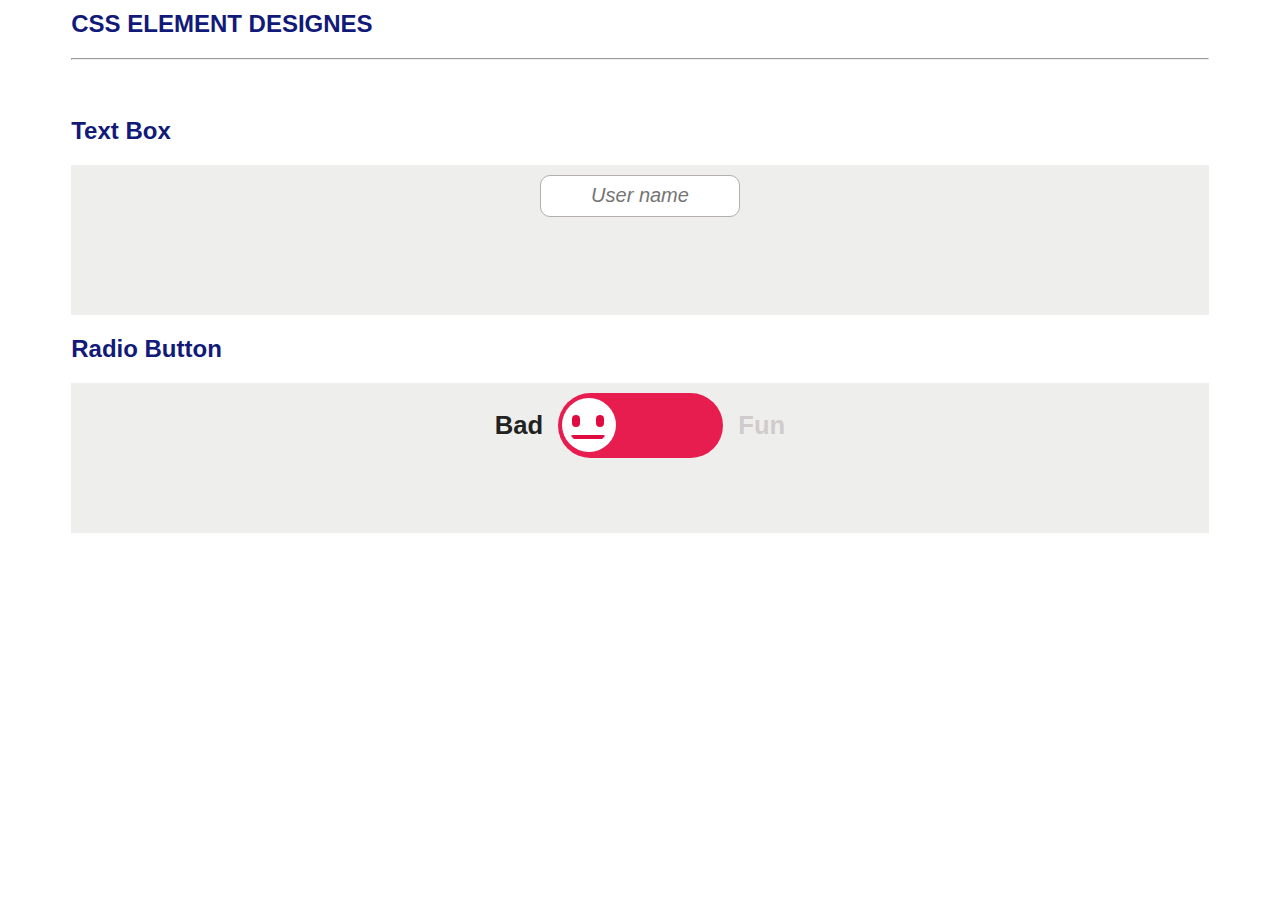
==== index.html @ 6ce6f722 "uiexpert" ====
<html>
    <head>
        <title>Text box design</title>
        <style>
        body{
            text-align: center;
        }
        .class-a1{
            border-radius: 10px;
            border: solid #b3adad 1px;
            text-align: center;
            height: 42px;
            width: 200px;
            font-size: 20px;
            font-style: italic;    
            color: #4d5f4d;


        }
        h2{
            font-family: Arial, Helvetica, sans-serif;
            color: #121a79;
        }

        input:focus
        {
            outline: none;
        }
        .content{
            margin-top: 10px;
            margin-left: auto;
            margin-right: auto;
            width: 90%;
        }
        .hrtop{
            color: gray;
            margin-bottom : 57px;
        }
        .left{
            text-align: left;
        }
        .innerdiv{
            background: #686d561c;
            min-block-size: 150px;
        }
        .innercontent{
            padding-top: 10px;
        }

.normal-container {
	position: absolute;
	height: 100%;
	width: 100%;
}

.smile-rating-container {
	position: relative;
	height: 10%;
	min-width: 220px;
	max-width: 520px;
	margin: auto;
	font-family: 'Roboto', sans-serif;
	top: 20%;
}

.submit-rating {
	display: flex;
	align-items: center;
	justify-content: center;
}
.rating-label {
	position: relative;
	font-size: 1.6em;
	text-align: center;
	flex: 0.34;
	z-index: 3;
	font-weight: bold;
	cursor: pointer;
	color: #d0cccd;
	transition: 500ms;
}
.rating-label:hover, .rating-label:active {
	color: #d0cccd;
}
.rating-label-fun {
	left: -58px;	
	text-align: right;
}
.rating-label-meh {
	left: 58px;	
	text-align: left;
	color: #222;
}
.smile-rating-container input {
	display: none;
}

.smile-rating-toggle-container {
	
}

.toggle-rating-pill {
	position: relative;
	height: 65px;
	width: 165px;
	background: #e71d50;
	border-radius: 500px;
	transition: all 500ms;
}

.smile-rating-toggle {
	position: absolute;
	width: 54px;
	height: 54px;
	background-color: white;
	left: 182px;
	border-radius: 500px;
	transition: all 500ms;
	z-index: 4;
}
.rating-eye {
	position: absolute;
	height: 12px;
	width: 8px;
	top: 22px;
	background: #e00c41;
	border-radius: 500px;
	z-index: 5;
	transition: all 440ms;
	animation: blink-eye 3s infinite;
}
@keyframes blink-eye {
	0% {
		height: 12px;
		width: 8px;
		top: 22px;
	}
	20% {
		height: 12px;
		width: 8px;
		top: 22px;
	}
	40% {
		height: 12px;
		width: 8px;
		top: 22px;		
	}
	60% {
		height: 12px;
		width: 8px;
		top: 22px;
	}
	80% {
		height: 12px;
		width: 8px;
		top: 22px;
	}
	90% {
		height: 12px;
		width: 8px;
		top: 22px;		
	}
	95% {
		height: 2px;
		width: 8px;
		top: 30px;
	}
	100% {
		height: 12px;
		width: 8px;
		top: 22px;
	}
}
.rating-eye-left {
	left: 192px;
}
.rating-eye-right {
	left: 216px;
}

.mouth {
	position: absolute;
	width: 28px;
	height: 20px;
	z-index: 6;
	border: 4px solid #e00c41;
	border-radius: 10%;
	border-bottom-color: rgba(1,1,1,0);
	border-right-color: rgba(1,1,1,0);
	border-left-color: rgba(1,1,1,0);
	top: 42px;
	left: 190px;
	transition: all 500ms;
}

/*
Toggle Changes
*/

#meh:checked~.rating-label-meh {
	color: #555e63;
}
#fun:checked~.rating-label-meh {
	color: #d0cccd;
}
#fun:checked~.mouth {
	border: 4px solid #00b9ee;
	border-bottom-color: rgba(1,1,1,0);
	border-right-color: rgba(1,1,1,0);
	border-left-color: rgba(1,1,1,0);
	top: 23px;
	left: 291px;
	transform: rotateX(180deg);
	border-radius: 100%;
}

#fun:checked~.rating-label-fun {
	color: #555e63;
}
#fun:checked~.smile-rating-toggle {
	left: 282px;
}

#fun:checked~.rating-eye-left {
	left: 292px;
}
#fun:checked~.rating-eye-right {
	left: 316px;
}

#fun:checked~.toggle-rating-pill {
	background-color: #00b9ee;
}

#fun:checked~.rating-eye {
	background-color: #00b9ee;
}


@media only screen and (max-width:524px) {
	.normal-container {
		position: absolute;
		height: 100%;
		width: 100%;
	}
	.smile-rating-container {
		position: relative;
		height: 10%;
		width: 490px;
		margin: auto;
		font-family: 'Roboto', sans-serif;
		top: 20%;
	}

	.submit-rating {
		display: flex;
		align-items: center;
		justify-content: center;
	}
	.rating-label {
		position: relative;
		font-size: 1.6em;
		text-align: center;
		flex: 0.34;
		z-index: 3;
		font-weight: bold;
		cursor: pointer;
		color: #d0cccd;
		transition: 500ms;
	}
	.rating-label:hover, .rating-label:active {
		color: #d0cccd;
	}
	.rating-label-fun {
		left: -58px;	
		text-align: right;
	}
	.rating-label-meh {
		left: 50px;	
		text-align: left;
		color: #222;
	}
	.smile-rating-container input {
		display: none;
	}

	.smile-rating-toggle-container {

	}

	.toggle-rating-pill {
		position: relative;
		height: 65px;
		width: 165px;
		background: #d0cccd;
		border-radius: 500px;
		transition: all 500ms;
	}

	.smile-rating-toggle {
		position: absolute;
		width: 54px;
		height: 54px;
		background-color: white;
		left: 168px;
		border-radius: 500px;
		transition: all 500ms;
		z-index: 4;
	}
	.rating-eye {
		position: absolute;
		height: 12px;
		width: 8px;
		background: #d0cccd;
		border-radius: 500px;
		top: 22px;
		z-index: 5;
		transition: all 440ms;
	}
	.rating-eye-left {
		left: 180px;
	}
	.rating-eye-right {
		left: 201px;
	}

	.mouth {
		position: absolute;
		width: 28px;
		height: 20px;
		z-index: 6;
		border: 4px solid #d0cccd;
		border-radius: 10%;
		border-bottom-color: rgba(1,1,1,0);
		border-right-color: rgba(1,1,1,0);
		border-left-color: rgba(1,1,1,0);
		top: 42px;
		left: 177px;
		transition: all 500ms;
	}

	/*
	Toggle Changes
	*/

	#meh:checked~.rating-label-meh {
		color: #555e63;
	}
	#fun:checked~.rating-label-meh {
		color: #d0cccd;
	}
	#fun:checked~.mouth {
		border: 4px solid #00b9ee;
		border-bottom-color: rgba(1,1,1,0);
		border-right-color: rgba(1,1,1,0);
		border-left-color: rgba(1,1,1,0);
		top: 23px;
		left: 275px;
		transform: rotateX(180deg);
		border-radius: 100%;
	}

	#fun:checked~.rating-label-fun {
		color: #555e63;
	}
	#fun:checked~.smile-rating-toggle {
		left: 266px;
	}

	#fun:checked~.rating-eye-left {
		left: 275px;
	}
	#fun:checked~.rating-eye-right {
		left: 300px;
	}

	#fun:checked~.toggle-rating-pill {
		background-color: #00b9ee;
	}

	#fun:checked~.rating-eye {
		background-color: #00b9ee;
	}

}


        </style>
        <script>

        </script>
    </head>
    <body>
        <div class = 'content'>
            <div class="left">
                    <h2> CSS ELEMENT DESIGNES</h2>
            </div>
               
                <hr class="hrtop"/>


                <div id="textbox">
                        <div class="left">
                            <h2>Text Box</h2>
                        </div>
                        <div class="innerdiv">
                            <div class="innercontent">
                                    <input class="class-a1"type="text" name = "user" placeholder="User name" id = "user" spellcheck="false"/>
                            </div>
                        </div>
                        
                </div>

                <div>
                    <div class="left">
                        <h2>Radio Button</h2>
                    </div>
                    <div class="innerdiv">
                        <div class="innercontent">
                                        <div class="smile-rating-container">
                                            <div class="smile-rating-toggle-container">
                                                <form class="submit-rating">
                                                    <input id="meh"  name="satisfaction" type="radio" /> 
                                                    <input id="fun" name="satisfaction" type="radio" /> 
                                                    <label for="meh" class="rating-label rating-label-meh">Bad</label>
                                                    <div class="smile-rating-toggle"></div>
                                                    
                                                    <div class="rating-eye rating-eye-left"></div>
                                                    <div class="rating-eye rating-eye-right"></div>
                                                    
                                                    <div class="mouth rating-eye-bad-mouth"></div>
                                                    
                                                    <div class="toggle-rating-pill"></div>
                                                    <label for="fun" class="rating-label rating-label-fun">Fun</label>
                                                </form>
                                            </div>
                                        </div>
                        </div>
                    </div>

                </div>
        </div>
    </body>
</html>
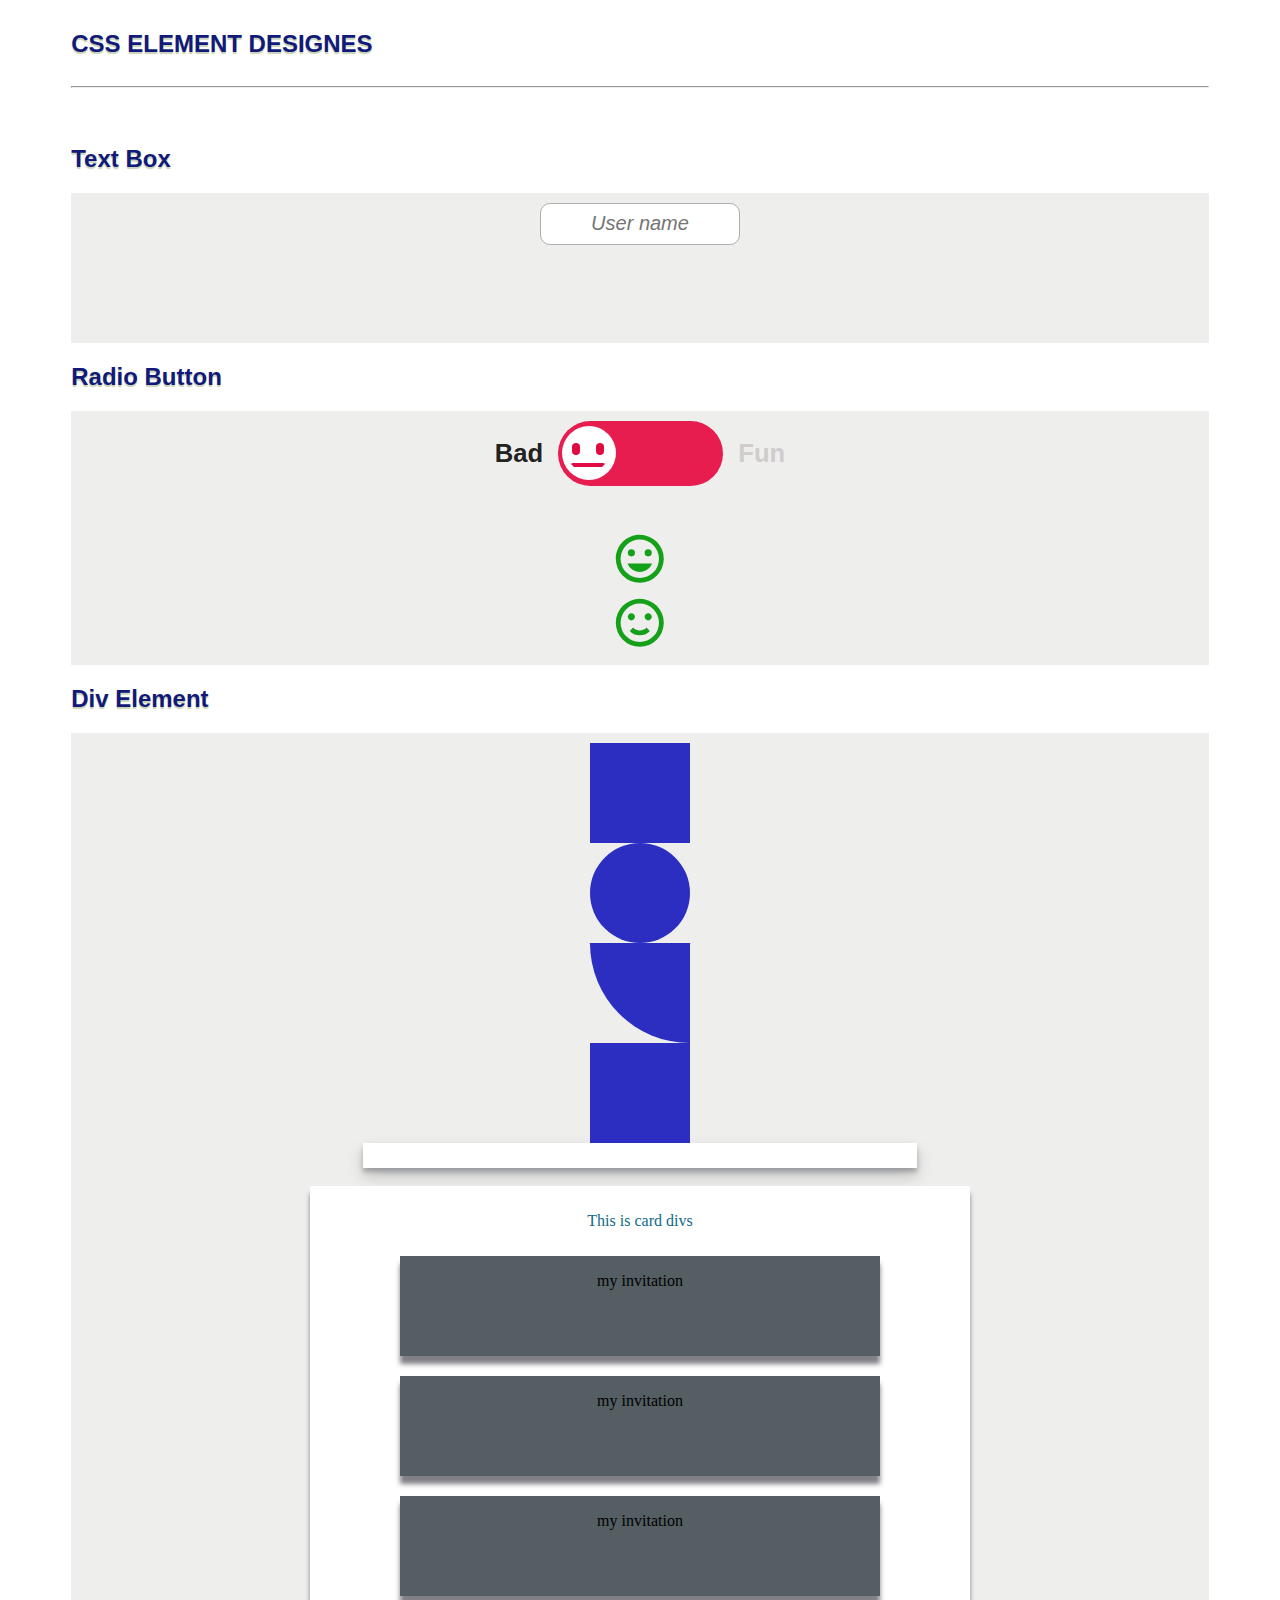
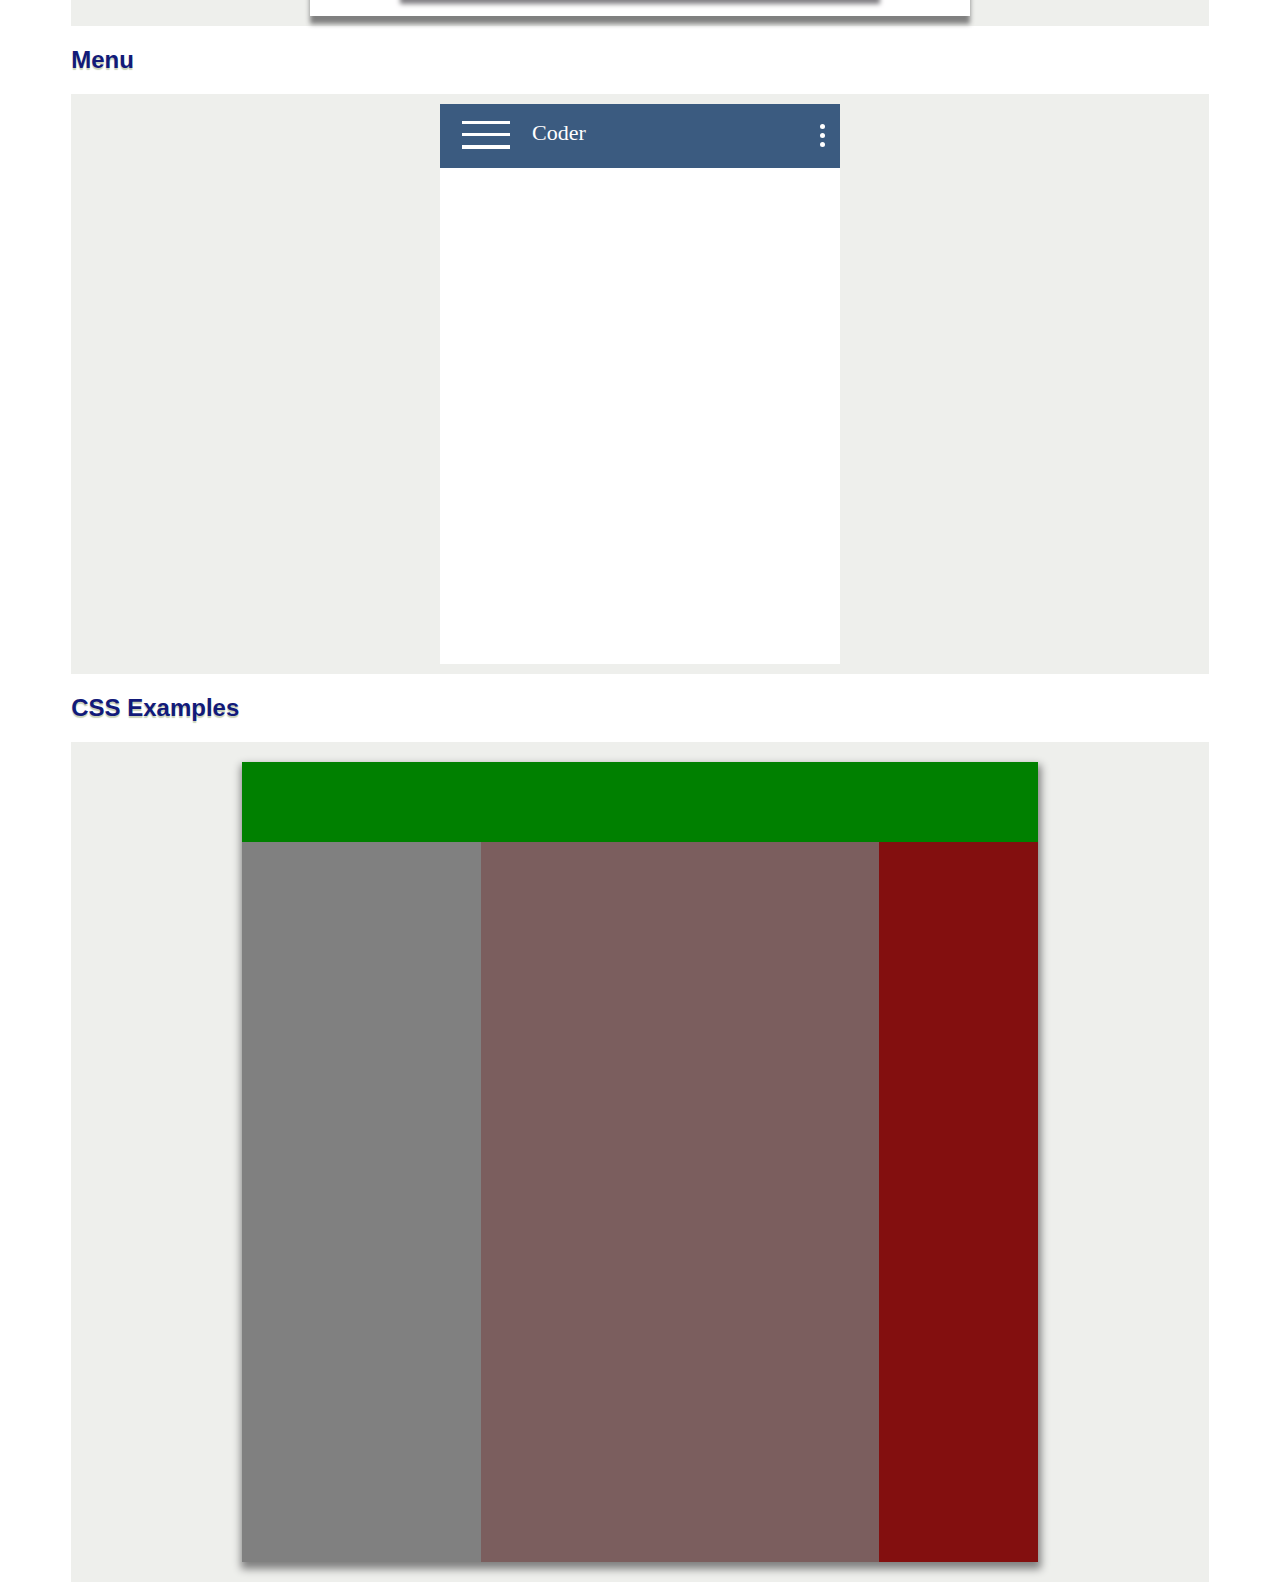
==== commit 8ad00994: "cssnew changes" ====
--- a/index.html
+++ b/index.html
@@ -1,6 +1,13 @@
+<!-- d3 for best animation-->
 <html>
     <head>
-        <title>Text box design</title>
+		<title>UI Expert</title>
+		<script
+  src="https://code.jquery.com/jquery-3.3.1.min.js"
+  integrity="sha256-FgpCb/KJQlLNfOu91ta32o/NMZxltwRo8QtmkMRdAu8="
+  crossorigin="anonymous"></script>
+
+
         <style>
         body{
             text-align: center;
@@ -20,6 +27,7 @@
         h2{
             font-family: Arial, Helvetica, sans-serif;
             color: #121a79;
+			text-shadow:0 2px 1px #c9d2b8;
         }
 
         input:focus
@@ -45,6 +53,7 @@
         }
         .innercontent{
             padding-top: 10px;
+			padding-bottom: 10px;
         }
 
 .normal-container {
@@ -94,11 +103,6 @@
 .smile-rating-container input {
 	display: none;
 }
-
-.smile-rating-toggle-container {
-	
-}
-
 .toggle-rating-pill {
 	position: relative;
 	height: 65px;
@@ -171,6 +175,7 @@
 		top: 22px;
 	}
 }
+
 .rating-eye-left {
 	left: 192px;
 }
@@ -385,18 +390,278 @@
 }
 
 
-        </style>
+
+
+
+
+	.divdesign1{
+		width:100px;
+		height: 100px;
+		background: rgb(43, 46, 192);
+		display: inline-block;
+	}
+	.divdesign2{
+		width: 100px;
+    	height: 100px;
+    	background: rgb(43, 46, 192);
+    	display: inline-block;
+    	border-radius: 100px;
+	}
+	.divdesign3{
+		width:100px;
+		height: 100px;
+		background: rgb(43, 46, 192);
+		display: inline-block;
+		border-radius: 1px 1px 1px 500px;
+		animation: mymove 5s infinite;
+		position: relative
+	}
+	.divdesign4{
+		width:100px;
+		height: 100px;
+		background: rgb(43, 46, 192);
+		display: inline-block;
+		animation: blink-eye 3s infinite;
+	}
+	@keyframes mymove {
+    from {left: 0px;}
+    to {left: 200px;}
+}
+
+svg {
+	fill: rgb(21, 160, 25);
+	height: 3.6rem;
+	width: 3.6rem;
+	margin: 0.2rem;
+}
+
+.card {
+	display: -webkit-box;
+	display: -ms-flexbox;
+	display: flex;
+	margin: auto;
+	-webkit-box-shadow: 0 0.5rem 1rem rgba(0, 0, 16, 0.19), 0 0.3rem 0.3rem rgba(0, 0, 16, 0.23);
+	box-shadow: 0 0.5rem 1rem rgba(0, 0, 16, 0.19), 0 0.3rem 0.3rem rgba(0, 0, 16, 0.23);
+	background-color: rgb(255, 255, 255);
+	padding: 0.8rem;
+	width: 33rem;
+}
+.card1{
+    width: 40rem;
+    height: auto;
+    display: inline-block;
+    z-index: -1;
+    /* background-color: white; */
+    box-shadow: 0 0.5rem 0.3rem grey;
+    background-color: white;
+    padding: 10px;
+}
+.mycard{
+    box-shadow: 0 0.5rem 0.3rem rgb(129, 127, 131);
+    min-height: 100px;
+    width: 30rem;
+    background-color: #555e63;
+    display: inline-block;
+    margin: 10px;
+}
+@keyframes mymv{
+	from{left: -100px;}
+	to{left:100px;}
+}
+.my-ani{
+	animation: mymv 2s infinite;
+	position: relative;
+	display: inline-block
+}
+.header{
+	position: static;
+	display: inline-block;
+	width: 100%;
+
+}
+.myapp{
+	display: inline-block;
+	width: 25rem;
+	height: 35rem;
+	background-color: white;
+	position: relative;
+}
+.header-myapp{
+    width: 100%;
+    height: 4rem;
+    background-color: #3b5b80;
+	display: flex;
+    position: absolute;
+}
+.app-title{
+    color: #ffffff;
+    display: grid;
+    margin: 1rem 0rem 1rem 0rem;
+    font-size: 22px;
+}
+.menu-bar{
+	width: 3rem;
+    height: 0.2rem;
+    background-color: white;
+    margin: 9px 22px;
+}
+.appmenu{
+	cursor: pointer;
+    margin-bottom: 1rem;
+    position: relative;
+    margin-top: 0.5rem;
+}
+.appstng{
+	width: 5px;
+	height: 5px;
+	border-radius: 10px;
+	background-color: white;
+	display: inline-block;
+	margin: 2px;
+
+}
+.appsettings{
+	width: 0.2rem;
+    position: absolute;
+    margin: 46%;
+}
+.menu-content{
+	display: none;
+	width: 0%;
+	height: 100%;
+	background: #325682fa;
+	position: absolute;
+}
+.app-setting-content{
+	width: 0%;
+	display: none;
+    height: 0%;
+    margin-left: 100%;
+    background-color: #325682fa;
+    position: absolute;
+}
+.app-setting-container{
+	width: 10%;
+    position: absolute;
+    background-color: #3b5b80;
+    height: 90%;
+    margin-left: 90%;
+	cursor: pointer;
+}
+
+.myapp-selection{
+	width: 80%;
+	height: 30rem;
+	display: inline-block;
+	background-color: white;
+	position: relative;
+	margin: 2rem;
+}
+nav{
+	width: 100%;
+	height: 4rem;
+	background-color: #3b5b80;
+	display: inline-block;
+	position: relative;
+}
+.parent-menu{
+	width: 100%;
+}
+iframe{
+	width: 100%;
+    height: 100%;
+    border: deepskyblue;
+    position: fixed;
+    bottom: 10px;
+    left: 0px;
+}  
+.cssexample-main{
+    width: 70%;
+    height: 50rem;
+    background-color: white;
+    display: inline-block;
+    margin: 10px;
+    box-shadow: 1px 5px 8px 2px grey;
+}
+.cssexample-header{
+	width: 100%;
+	display: inline-block;
+	height: 10%;
+	background-color: green;
+}
+.cssexample-content{
+    width: 100%;
+    height: 90%;
+	display: -webkit-box;
+}
+.cssexample-content-left{
+    width: 30%;
+    height: 100%;
+    /* position: absolute; */
+    float: middle;
+    background-color: gray;
+}
+.cssexample-content-middle{
+    width: 50%;
+    height: 100%;
+    /* position: absolute; */
+    float: middle;
+    background-color: #7b5e5e;
+}
+
+.cssexample-content-right{
+    width: 20%;
+    /* position: absolute; */
+    /* display: initial; */
+    /* float: right; */
+    background-color: rgb(131, 15, 15);
+}
+     </style>
         <script>
+
+$(document).ready(function(){
+		
+
+			$("#myapp").click(function(e)
+  			{
+				
+				  
+					if(e.target.id != "menuBar" && e.target.id != "menuContent" && e.target.className != "menu-bar")
+					$("#menuContent").animate({width:"0%"},150);
+
+					if(e.target.id != "appSettingContainer" && e.target.className != "appstng"						
+						&& e.target.className != "appsettings")
+					$("#appSetting").animate({width:"0%",height:"0%","margin-left":"100%"},150);
+				  
+  			}
+			);
+
+			$("#menuBar").click(function(){
+				$("#menuContent").show();
+				$("#menuContent").animate({width:"50%"},150);
+				
+			});
+
+});
+
+		function appSetting(){
+				$("#appSetting").show();
+				$("#appSetting").animate({width:"35%",height:"28%","margin-left":"65%"},150);
+			}
+
+			
+
 
         </script>
     </head>
     <body>
         <div class = 'content'>
-            <div class="left">
-                    <h2> CSS ELEMENT DESIGNES</h2>
+            <div class="left header">
+					<h2> CSS ELEMENT DESIGNES</h2>
+					
             </div>
-               
-                <hr class="hrtop"/>
+			<hr class="hrtop"/>
+                
 
 
                 <div id="textbox">
@@ -410,6 +675,9 @@
                         </div>
                         
                 </div>
+				<!--
+					https://freefrontend.com/css-radio-buttons/
+				-->
 
                 <div>
                     <div class="left">
@@ -434,11 +702,200 @@
                                                     <label for="fun" class="rating-label rating-label-fun">Fun</label>
                                                 </form>
                                             </div>
-                                        </div>
+										</div>
+										
+										<br/>
+
+										<svg viewBox="0 0 24 24"><path d="M12,17.5C14.33,17.5 16.3,16.04 17.11,14H6.89C7.69,16.04 9.67,17.5 12,17.5M8.5,11A1.5,1.5 0 0,0 10,9.5A1.5,1.5 0 0,0 8.5,8A1.5,1.5 0 0,0 7,9.5A1.5,1.5 0 0,0 8.5,11M15.5,11A1.5,1.5 0 0,0 17,9.5A1.5,1.5 0 0,0 15.5,8A1.5,1.5 0 0,0 14,9.5A1.5,1.5 0 0,0 15.5,11M12,20A8,8 0 0,1 4,12A8,8 0 0,1 12,4A8,8 0 0,1 20,12A8,8 0 0,1 12,20M12,2C6.47,2 2,6.5 2,12A10,10 0 0,0 12,22A10,10 0 0,0 22,12A10,10 0 0,0 12,2Z" /></svg>
+
+										<br/>
+										<svg viewBox="0 0 24 24"><path d="M20,12A8,8 0 0,0 12,4A8,8 0 0,0 4,12A8,8 0 0,0 12,20A8,8 0 0,0 20,12M22,12A10,10 0 0,1 12,22A10,10 0 0,1 2,12A10,10 0 0,1 12,2A10,10 0 0,1 22,12M10,9.5C10,10.3 9.3,11 8.5,11C7.7,11 7,10.3 7,9.5C7,8.7 7.7,8 8.5,8C9.3,8 10,8.7 10,9.5M17,9.5C17,10.3 16.3,11 15.5,11C14.7,11 14,10.3 14,9.5C14,8.7 14.7,8 15.5,8C16.3,8 17,8.7 17,9.5M12,17.23C10.25,17.23 8.71,16.5 7.81,15.42L9.23,14C9.68,14.72 10.75,15.23 12,15.23C13.25,15.23 14.32,14.72 14.77,14L16.19,15.42C15.29,16.5 13.75,17.23 12,17.23Z" /></svg>
+
                         </div>
                     </div>
 
-                </div>
-        </div>
+				</div>
+
+				
+				<div id="textbox">
+                        <div class="left">
+                            <h2>Div Element</h2>
+                        </div>
+                        <div class="innerdiv">
+                            <div class="innercontent">
+							
+										<div class="divdesign1">
+										
+										</div>
+										<br/>
+										<div class="divdesign2">
+										
+										</div>
+										<br/>
+										<div class="divdesign3">
+										
+										</div>
+
+										<br/>
+										<div class="divdesign4">
+										
+										</div>
+
+										<br/>
+										<div class="card">
+
+										</div>
+
+										<br/>
+										<div class="card1">
+											<p style="color:rgb(14, 106, 134)"> This is card divs</p>
+											<div class="mycard"> 
+												<p>my invitation </p>
+											</div>
+											<div class="mycard">
+												<p>my invitation </p>
+											</div>
+											<div class="mycard">
+												<p>my invitation </p>
+											</div>
+										</div>
+								
+                                  
+                            </div>
+                        </div>
+                        
+				</div>
+				
+				<div>
+                        <div class="left">
+                            <h2>Menu</h2>
+                        </div>
+                        <div class="innerdiv">
+                            <div class="innercontent">
+							
+                             <div class="myapp" id="myapp">
+									<div class="header-myapp">
+										<div class="appmenu" id="menuBar">
+												<div class="menu-bar"></div>
+												<div class="menu-bar"></div>
+												<div class="menu-bar"></div>
+										</div>
+											
+										<span class="app-title left">Coder</span>
+										<div class="app-setting-container" id="appSettingContainer" onclick="appSetting();">
+											<div class="appsettings" >
+												<div class="appstng"></div>
+												<div class="appstng"></div>
+												<div class="appstng"></div>
+											</div>
+										</div>
+										
+									</div>
+									<div class="menu-content" id="menuContent">
+									
+									</div>
+									<div class="app-setting-content" id="appSetting">
+
+									</div>
+							 </div>
+							
+
+
+						<!--
+
+						<div class="myapp-selection">
+							<nav>
+								<ul>
+									<li class="parent-menu">
+										<a href="#">Selection-A</a>
+										<ul>
+											<li>
+												<a href="#">Selection-A1</a>
+											</li>
+											<li>
+													<a href="#">Selection-A2</a>
+											</li>
+											<li>
+													<a href="#">Selection-A3</a>
+											</li>
+										</ul>
+									</li>
+									<li class="parent-menu"> 
+											<a href="#">Selection-B</a>
+										<ul>
+											<li>
+													<a href="#">Selection-B1</a>
+											</li>
+											<li>
+													<a href="#">Selection-B2</a>
+											</li>
+											<li>
+													<a href="#">Selection-B3</a>
+											</li>
+										</ul>
+									</li>
+									<li class="parent-menu">
+											<a href="#">Selection-C</a>
+									</li>
+									<li class="parent-menu">
+											<a href="#">Selection-D</a>
+											<ul>
+												<li>
+														<a href="#">Selection-D1</a>
+												</li>
+												<li>
+														<a href="#">Selection-D2</a>
+												</li>
+											</ul>
+									</li>
+								</ul>
+							</nav>
+						</div> -->
+						
+						
+                            </div>
+                        </div>
+				</div>
+
+				<!--
+				<div>
+					<div>
+						<iframe src="chatBot.html" >Iframe not supporting here</iframe>
+					</div>
+				</div>
+				-->
+
+				<div>
+					<div class="left">
+						<h2>CSS Examples</h2>
+					</div>
+					<div class="innerdiv">
+						<div class="innercontent">
+							<div class="cssexample-main"> 
+								<div class="cssexample-header">
+
+								</div>
+								<div class="cssexample-content">
+									<div class="cssexample-content-left">
+
+									</div>
+									<div class="cssexample-content-middle">
+
+									</div>
+									<div class="cssexample-content-right">
+
+									</div>
+								</div>
+							</div>
+						</div>
+					</div>
+				</div>
+
+
+
+				
+
+		</div>
+		
     </body>
 </html>